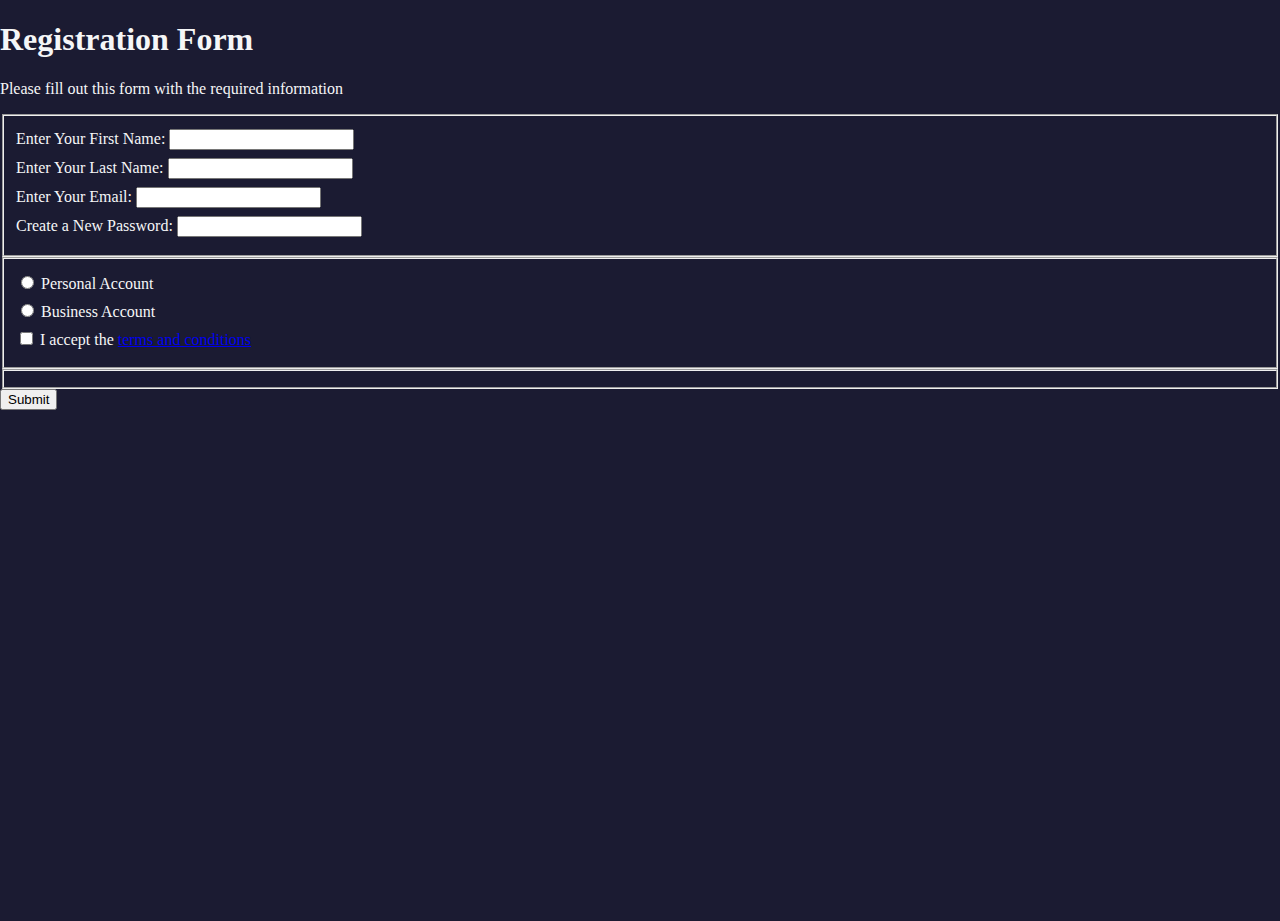
==== RegistrationForm/index.html @ aa3bf3a7 "Projeto de registro fcc" ====
<!DOCTYPE html>
<html lang="en">
  <head>
    <meta charset="UTF-8">
    <title>Registration Form</title>
    <link rel="stylesheet" href="styles.css" />
  </head>
  <body>
    <h1>Registration Form</h1>
    <p>Please fill out this form with the required information</p>
    <form method="post" action='https://register-demo.freecodecamp.org'>
      <fieldset>
        <label for="first-name">Enter Your First Name: <input id="first-name" type="text" required /></label>
        <label for="last-name">Enter Your Last Name: <input id="last-name" type="text" required /></label>
        <label for="email">Enter Your Email: <input id="email" type="email" required /></label>
        <label for="new-password">Create a New Password: <input id="new-password" type="password" pattern="[a-z0-5]{8,}" required /></label>
      </fieldset>
      <fieldset>
        <label for="personal-account"><input id="personal-account" type="radio" name="account-type" /> Personal Account</label>
        <label for="business-account"><input id="business-account" type="radio" name="account-type" /> Business Account</label>
        <label for="terms-and-conditions">
          <input id="terms-and-conditions" type="checkbox" required /> I accept the <a href="https://www.freecodecamp.org/news/terms-of-service/">terms and conditions</a>
        </label>
      </fieldset>
      <fieldset>
        
      </fieldset>
      <input type="submit" value="Submit" />
    </form>
  </body>
</html>
---- RegistrationForm/styles.css ----
body {
    width: 100%;
    height: 100vh;
    margin: 0;
    background-color: #1b1b32;
    color: #f5f6f7;
  }
  
  label {
    display: block;
    margin: 0.5rem 0;
  }
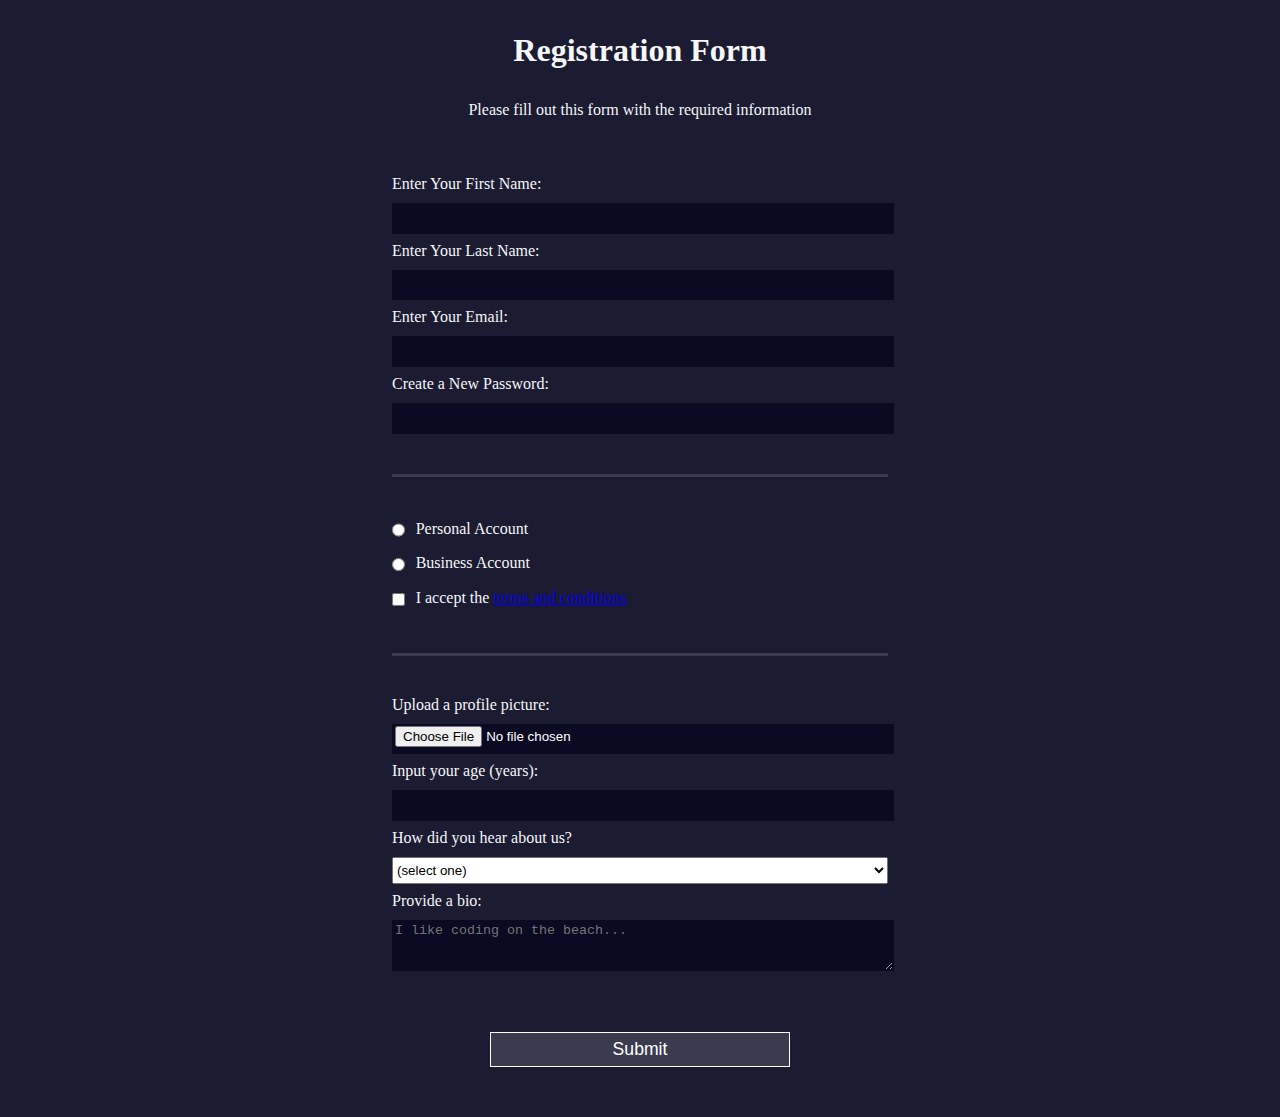
==== commit 15fd9a18: "forms finalizado" ====
--- a/RegistrationForm/index.html
+++ b/RegistrationForm/index.html
@@ -10,20 +10,33 @@
     <p>Please fill out this form with the required information</p>
     <form method="post" action='https://register-demo.freecodecamp.org'>
       <fieldset>
-        <label for="first-name">Enter Your First Name: <input id="first-name" type="text" required /></label>
-        <label for="last-name">Enter Your Last Name: <input id="last-name" type="text" required /></label>
-        <label for="email">Enter Your Email: <input id="email" type="email" required /></label>
-        <label for="new-password">Create a New Password: <input id="new-password" type="password" pattern="[a-z0-5]{8,}" required /></label>
+        <label for="first-name">Enter Your First Name: <input id="first-name" name="first-name" type="text" required /></label>
+        <label for="last-name">Enter Your Last Name: <input id="last-name" name="last-name" type="text" required /></label>
+        <label for="email">Enter Your Email: <input id="email" name="email" type="email" required /></label>
+        <label for="new-password">Create a New Password: <input id="new-password" name="new-password" type="password" pattern="[a-z0-5]{8,}" required /></label>
       </fieldset>
       <fieldset>
-        <label for="personal-account"><input id="personal-account" type="radio" name="account-type" /> Personal Account</label>
-        <label for="business-account"><input id="business-account" type="radio" name="account-type" /> Business Account</label>
+        <label for="personal-account"><input id="personal-account" type="radio" name="account-type" class="inline" /> Personal Account</label>
+        <label for="business-account"><input id="business-account" type="radio" name="account-type" class="inline" /> Business Account</label>
         <label for="terms-and-conditions">
-          <input id="terms-and-conditions" type="checkbox" required /> I accept the <a href="https://www.freecodecamp.org/news/terms-of-service/">terms and conditions</a>
+          <input id="terms-and-conditions" type="checkbox" required name="terms-and-conditions" class="inline" /> I accept the <a href="https://www.freecodecamp.org/news/terms-of-service/">terms and conditions</a>
         </label>
       </fieldset>
       <fieldset>
-        
+        <label for="profile-picture">Upload a profile picture: <input id="profile-picture" type="file" name="file" /></label>
+        <label for="age">Input your age (years): <input id="age" type="number" name="age" min="13" max="120" /></label>
+        <label for="referrer">How did you hear about us?
+          <select id="referrer" name="referrer">
+            <option value="">(select one)</option>
+            <option value="1">freeCodeCamp News</option>
+            <option value="2">freeCodeCamp YouTube Channel</option>
+            <option value="3">freeCodeCamp Forum</option>
+            <option value="4">Other</option>
+          </select>
+        </label>
+        <label for="bio">Provide a bio:
+          <textarea id="bio" name="bio" rows="3" cols="30" placeholder="I like coding on the beach..."></textarea>
+        </label>
       </fieldset>
       <input type="submit" value="Submit" />
     </form>
--- a/RegistrationForm/styles.css
+++ b/RegistrationForm/styles.css
@@ -1,12 +1,72 @@
 body {
-    width: 100%;
-    height: 100vh;
-    margin: 0;
-    background-color: #1b1b32;
-    color: #f5f6f7;
-  }
-  
-  label {
-    display: block;
-    margin: 0.5rem 0;
-  }+  width: 100%;
+  height: 100vh;
+  margin: 0;
+  background-color: #1b1b32;
+  color: #f5f6f7;
+  font-family: Tahoma;
+  font-size: 16px;
+}
+
+h1, p {
+  margin: 1em auto;
+  text-align: center;
+}
+
+form {
+  width: 60vw;
+  max-width: 500px;
+  min-width: 300px;
+  margin: 0 auto;
+  padding-bottom: 2em;
+}
+
+fieldset {
+  border: none;
+  padding: 2rem 0;
+  border-bottom: 3px solid #3b3b4f;
+}
+
+fieldset:last-of-type {
+  border-bottom: none;
+}
+
+label {
+  display: block;
+  margin: 0.5rem 0;
+}
+
+input,
+textarea,
+select {
+  margin: 10px 0 0 0;
+  width: 100%;
+  min-height: 2em;
+}
+
+input, textarea {
+  background-color: #0a0a23;
+  border: 1px solid #0a0a23;
+  color: #ffffff;
+}
+
+.inline {
+  width: unset;
+  margin: 0 0.5em 0 0;
+  vertical-align: middle;
+}
+
+input[type="submit"] {
+  display: block;
+  width: 60%;
+  margin: 1em auto;
+  height: 2em;
+  font-size: 1.1rem;
+  background-color: #3b3b4f;
+  border-color: white;
+  min-width: 300px;
+}
+
+input[type="file"] {
+  padding: 1px 2px;
+}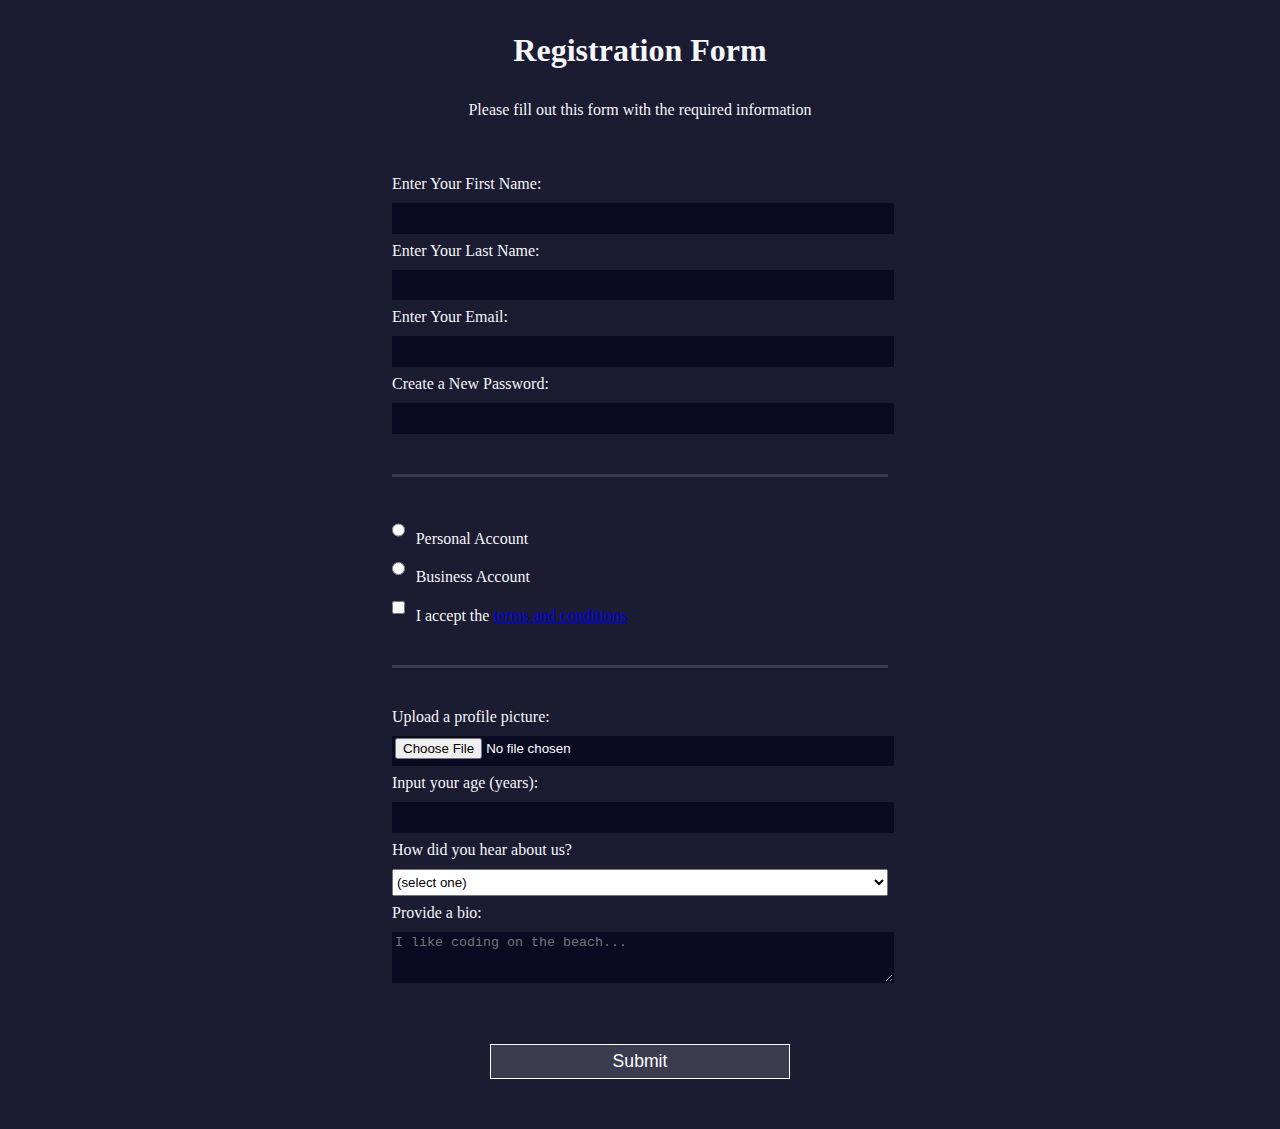
==== commit 649c2df3: "pronto" ====
--- a/RegistrationForm/index.html
+++ b/RegistrationForm/index.html
@@ -3,6 +3,7 @@
   <head>
     <meta charset="UTF-8">
     <title>Registration Form</title>
+    <meta name="viewport" content="width=device-width, initial-scale=1.0">
     <link rel="stylesheet" href="styles.css" />
   </head>
   <body>
@@ -13,7 +14,8 @@
         <label for="first-name">Enter Your First Name: <input id="first-name" name="first-name" type="text" required /></label>
         <label for="last-name">Enter Your Last Name: <input id="last-name" name="last-name" type="text" required /></label>
         <label for="email">Enter Your Email: <input id="email" name="email" type="email" required /></label>
-        <label for="new-password">Create a New Password: <input id="new-password" name="new-password" type="password" pattern="[a-z0-5]{8,}" required /></label>
+        <label for="new-password">Create a New Password: 
+          <input id="new-password" name="new-password" type="password" pattern="[a-z0-5]{8,}" required /></label>
       </fieldset>
       <fieldset>
         <label for="personal-account"><input id="personal-account" type="radio" name="account-type" class="inline" /> Personal Account</label>
--- a/RegistrationForm/styles.css
+++ b/RegistrationForm/styles.css
@@ -53,7 +53,7 @@
 .inline {
   width: unset;
   margin: 0 0.5em 0 0;
-  vertical-align: middle;
+  vertical-align: ;
 }
 
 input[type="submit"] {
